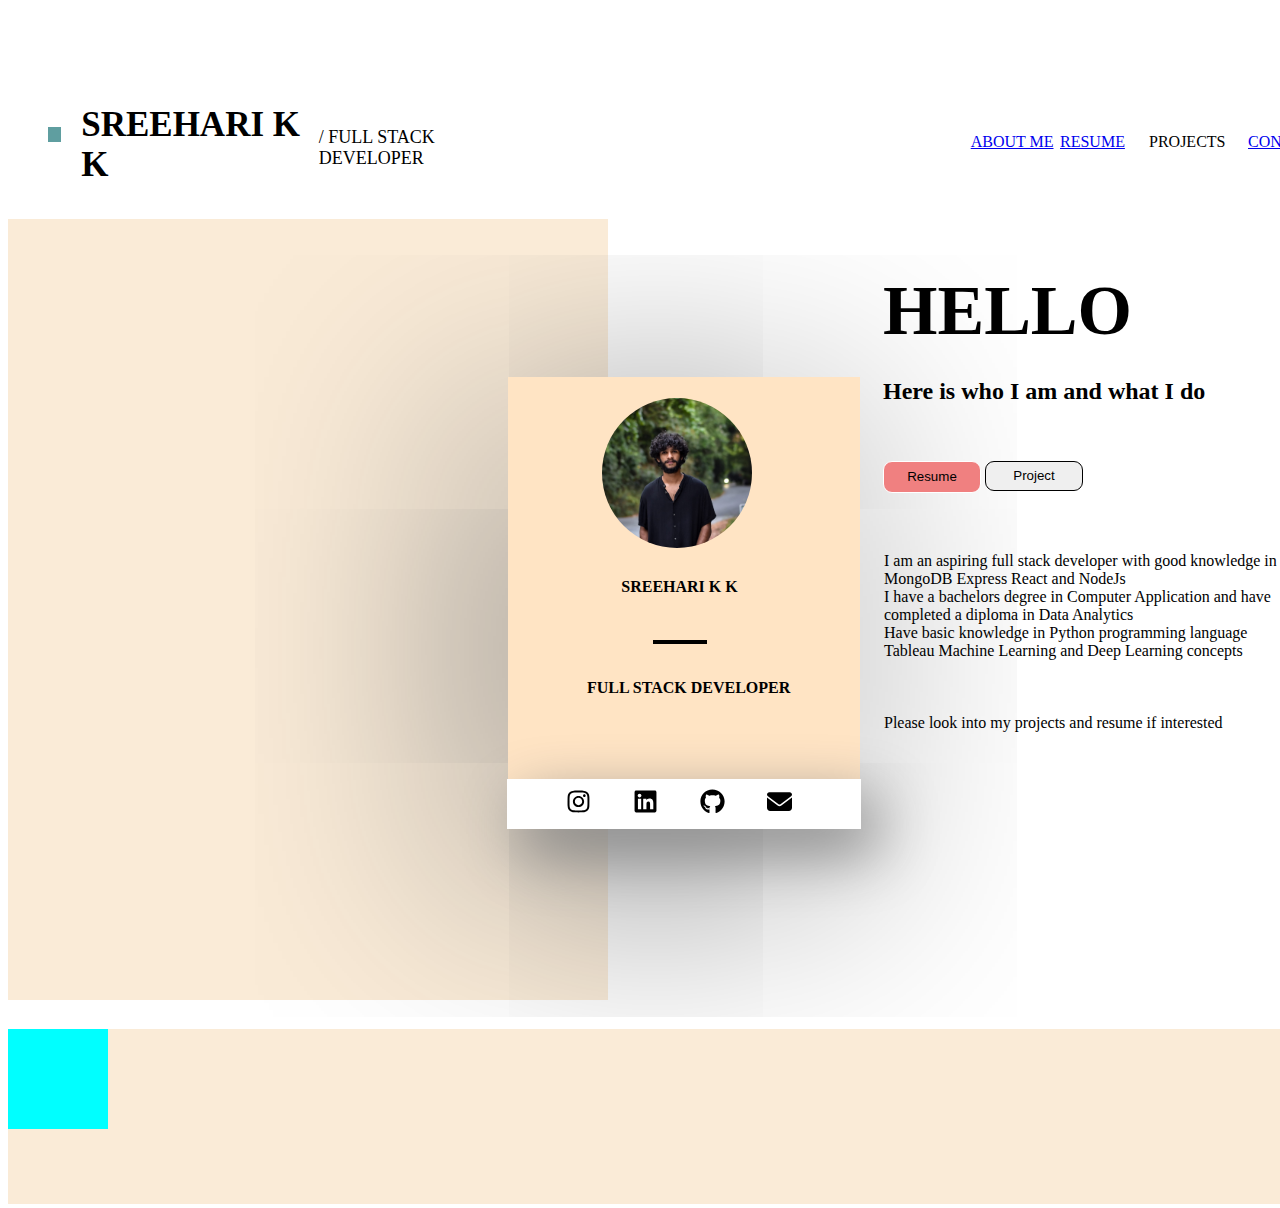
==== index.html @ 44cfec61 "sixth commit" ====
<html>
    <head>
    <link rel="stylesheet" href="./website.css">
    </head>
    <title>My Personal Website</title>
    <body>
        <h1></h1>
    <div class="topone">
        <div class="insidetop1"></div>
        <div class="insidetop2">
            <p><b>SREEHARI K K</b></p>
        </div>
        <div class="dev">/ FULL STACK DEVELOPER</div>
        <div class="abt">
            <p><a href="index.html">ABOUT ME</a></p>
        </div>
        <div class="resu">
            <p><a href="resume.html">RESUME</a></p>
        </div>
        <div class="Projcts">
            <p>PROJECTS</p>
        </div>
        <div class="contcts">
            <p><a href="contact.html">CONTACT</a></p>
        </div>
    </div>
    <div class="maindiv">
        <div class="leftdiv"></div>
            <div class="centerdiv">
                
                <div class="circle1">
                    <img src="WhatsApp Image 2023-06-19 at 3.39.09 PM.jpeg" alt="myself" width="100%" >
                </div>
                <div class="namediv">
                    <p1><b>SREEHARI K K</p1>
                </div>
                <div class="line"></div>
                <div class="title"><b>FULL STACK DEVELOPER</b></div>
                <div class="logos">
                    <div class="instalogo"><a href="https://instagram.com/_troubador?igshid=NGExMmI2YTkyZg==">
                       <img src="instagram.svg" alt="instagram logo" width="25px"  height="25px"></a>
                    </div>
                    <div class="linkdinlogo"><a href="https://www.linkedin.com/in/sreehari-k-k-03b6bb226">
                        <img src="linkedin.svg" alt="linkdin" width="25px" height="25px"></a>
                    </div>
                    <div class="gitlogo"><a href="https://github.com/iamsreehari02">
                        <img src="github.svg" alt="fb" width="25px" height="25px"></a>
                    </div>
                    <div class="emaillogo"><a href="mailto:sh981572@gmail.com">
                        <img src="envelope-solid.svg" alt="fb" width="25px" height="25px"></a>
                    </div>
                </div>
                
            </div>

        <div class="rightdiv">
            <div class="content">
                <h1><b>HELLO</b></h1>
                <div class="con">
                    <h2>Here is who I am and what I do</h2>
                </div>
                    
                        <div class="buttons">
                            <form action="./resume.html">
                                <button class="button1" type="submit">Resume</button>
                            </form>    
                            <button class="button2" type="submit">Project</button>
                        </div>
                    
                </div>
                <div class="about">
                    <p>I am an aspiring full stack developer with good knowledge in MongoDB Express React and NodeJs<br>
                    I have a bachelors degree in Computer Application and have completed a  diploma in Data Analytics<br>
                Have basic knowledge in Python programming language Tableau Machine Learning and Deep Learning concepts<br><br><br><br>
                Please look into my projects and resume if interested</p>
                </div>

            </div>  
    <div class="bottomone">
        <div class="bottomone1">
            
        </div>

    </div>     

        
    </div>
</html>
---- website.css ----
h1{
    font-family:cursive;
    font-size: 70px; 
    text-align:center; 
    
}
.topone{
    position: fixed;
    margin-top:-201px;
    height: 180px;
    width:100%;
    display: flex;
    padding: 20px;
    background-color: white;
}

.insidetop1{
    margin-left: 20px;
    background-color: cadetblue;
    height: 15px;
    width: 15px;
    margin-top: 108px;

    
}.insidetop2{
    height:auto;
    font-family: cursive;
    margin-left: 20px;
    font-size: 35px;
    margin-top: 51px;
}
.dev{
    font-size: 18px;
    margin-left: 13px;
    margin-top: 58px;
    height: 27px;
    width: 229px;
    margin-top: 108px;
   
}
.abt{
    margin-top: 98px;
    height: 59px;
    width: 124px;
    margin-left: 450px;
    
}
.resu{
    margin-top: 98px;
    height: 59px;
    width: 50px;
    margin-left: -20px;
}
.projcts{
    margin-top: 98px;
    height: 59px;
    width: 60px;
    margin-left: 39px;
}
.contcts{
    margin-top: 98px;
    height: 59px;
    width: 60px;
    margin-left: 39px;
}

.myWebsite{
    font-size: 20px;
    font-family: cursive;
 
}
.maindiv{
    height: 1000px;
    width: 1000px;
}
.leftdiv{
    background-color:antiquewhite;
    height: 800px;
    width: 600px;
    border: black;
    margin-top: 200px;
}
.rightdiv{
    height: 800px;
    width: 595px;
    border: black;
    margin-top: -625px;
    float: right;
    margin-right: -450px;
}
.centerdiv{
    box-shadow: -29px 45px 488px grey;
    background-color:bisque;
    height: 450px;
    width: 350px;
    margin-left: 500px;
    margin-top: -623px;
    padding: 1px;

}
.circle{

    height: 100px;
    width:100px;
    margin-top: 20px;
    margin-left: 8px;
    float:right;
    
}
.circle1{
    height: 150px;
    width: 150px;
    margin-top: 20px;
    margin-left: 93px;
    background-color: white;
    border-radius: 77px;
    overflow: hidden;
    

   
}
.namediv{
    height: 100px;
    width: 119px;
    margin-left: 111px;
    margin-top: 30px;
    text-align: center;
    font-family: cursive;
    font-size: medium;
}
.line{
    height: 0px;
    width: 50px;
    border: 2px solid;
    margin-left: 144px;
    margin-top: -38px;
}
.title{
    height: 50px;
    margin-left: 78px;
    margin-top: 35px;
    font-family: cursive;
}
.logos{
    box-shadow: 16px 22px 61px grey;
    margin-left: -2px;
    margin-top: 50px;
    height: 50px;
    width: 101%;
    display: flex;
    background-color: white;
}
.instalogo{
    margin-top: 10px;
    height: 31px;
    width: 35px;
    margin-left:59px;
}
.linkdinlogo{
    margin-top: 10px;
    height: 31px;
    width: 35px;
    margin-left: 32px;
}
    
.gitlogo{
    margin-top: 10px;
    height: 31px;
    width: 35px;
    margin-left: 32px;
}
.emaillogo{
    margin-top: 10px;
    height: 31px;
    width: 35px;
    margin-left: 32px;
}
.content{
    padding:20px;
    height:200px;
    width:200px;

}
.con{
    margin-top: -20px;
    font-family: cursive;
    width: 396px;
    height: 43px;
   
}
.buttons{
    display: flex;
}
.button1{
    border: 1px solid white;
    width: 98px;
    height: 32px;
    background-color: lightcoral;
    margin-top: 40px;
    border-radius: 9px;
}
.button2{
    border:1px solid;
    width: 110px;
    height: 30px;
    margin-top: 40px;
    border-radius: 9px;
    margin-left: 4px;
    
}
.about{
    font-weight: 100;
    font-family: cursive;
    margin-top: 108px;
    height: 216px;
    width: 410px;
    margin-left:21px;
}
.bottomone{
    height: 175px;
    width: 100%;
    position: absolute;
    margin-top: 200px;
    background-color: antiquewhite;
    display:flex;
}
.bottomone1{
    height:100px;
    width:100px;
    background-color: aqua;
}
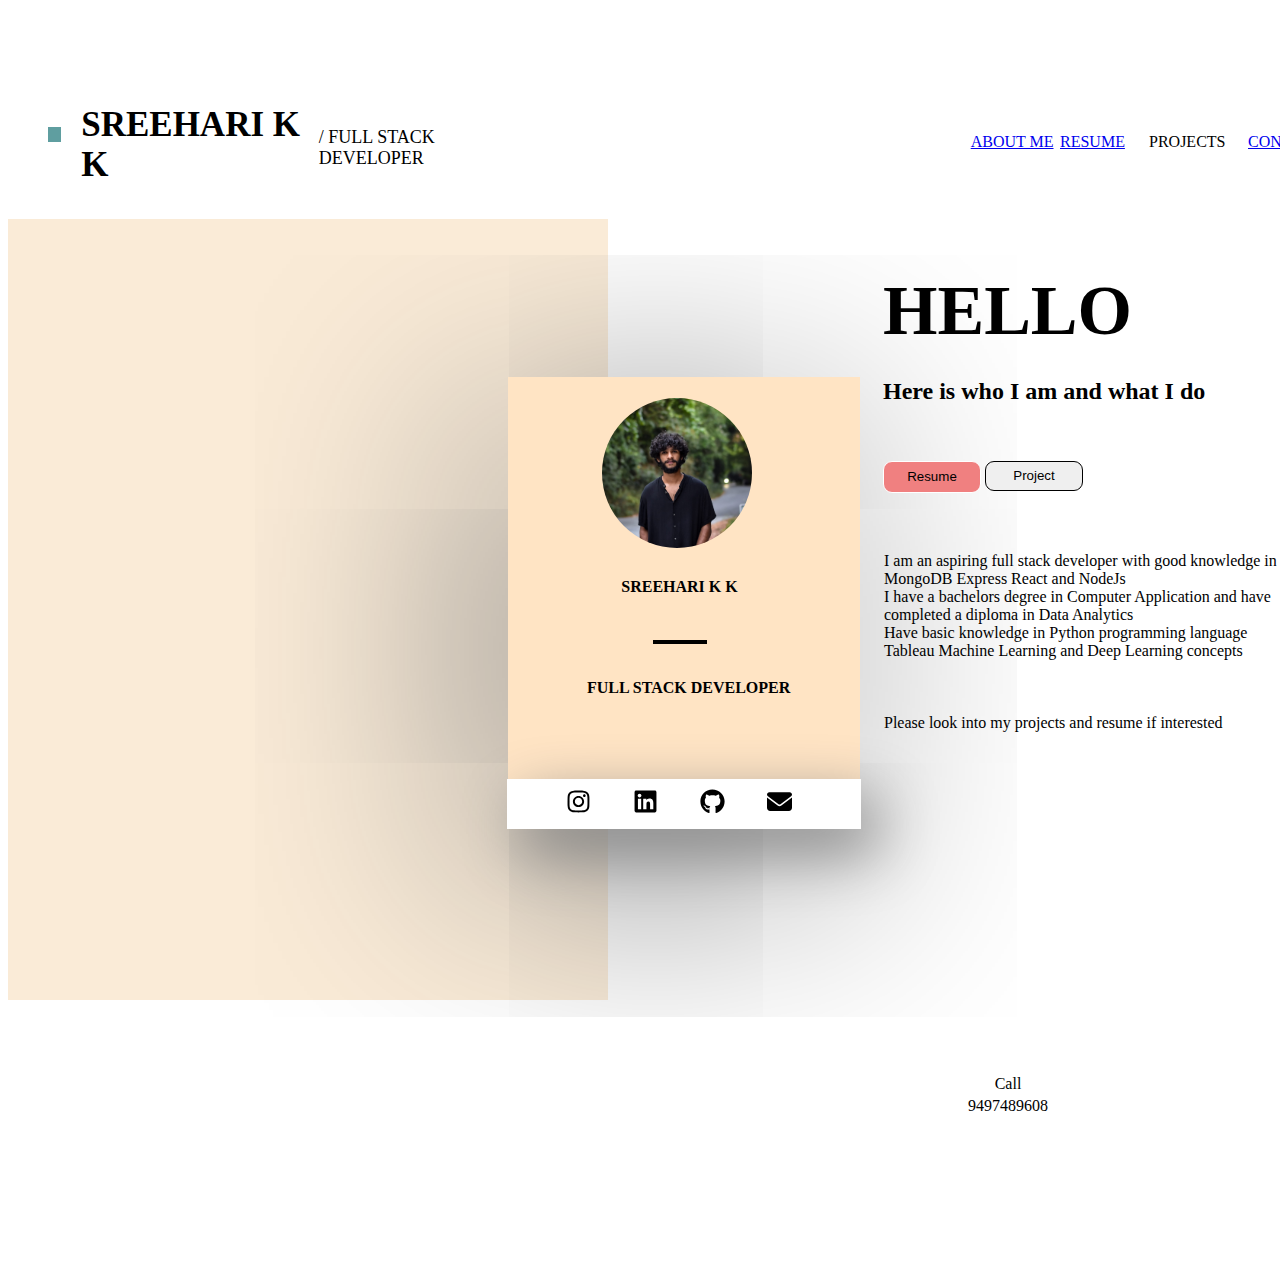
==== commit ed9407ca: "seventh commit" ====
--- a/index.html
+++ b/index.html
@@ -77,8 +77,19 @@
 
             </div>  
     <div class="bottomone">
-        <div class="bottomone1">
-            
+        <div class="call">
+            <p>Call</p>
+            <div class="mob">
+                <p>9497489608</p>
+            </div>
+
+        <div class="writte">
+            <p>Write</p>
+            <div class="maill"><a href="mailto:sh981572@gmail.com"></a>
+                <p>sh981572@gmail.com</p>
+            </div>
+        </div>
+        
         </div>
 
     </div>     
--- a/website.css
+++ b/website.css
@@ -217,15 +217,38 @@
     margin-left:21px;
 }
 .bottomone{
+    font-weight:100;
     height: 175px;
     width: 100%;
     position: absolute;
     margin-top: 200px;
-    background-color: antiquewhite;
     display:flex;
-}
-.bottomone1{
+
+}
+.call{
+    margin-top:30px;
     height:100px;
     width:100px;
-    background-color: aqua;
+    font-family: cursive;
+    margin-left: 950px;
+    text-align: center;
+}
+.mob{
+    height:40px;
+    font-family: cursive;
+    margin-top:-12px;
+}
+.writte{
+    margin-left:20px;
+    margin-top:30px;
+    height:100px;
+    width:100px;
+    font-family: cursive;
+    margin-left: 950px;
+    text-align: center;
+}
+.maill{
+    height:40px;
+    font-family: cursive;
+    margin-top:-12px;
 }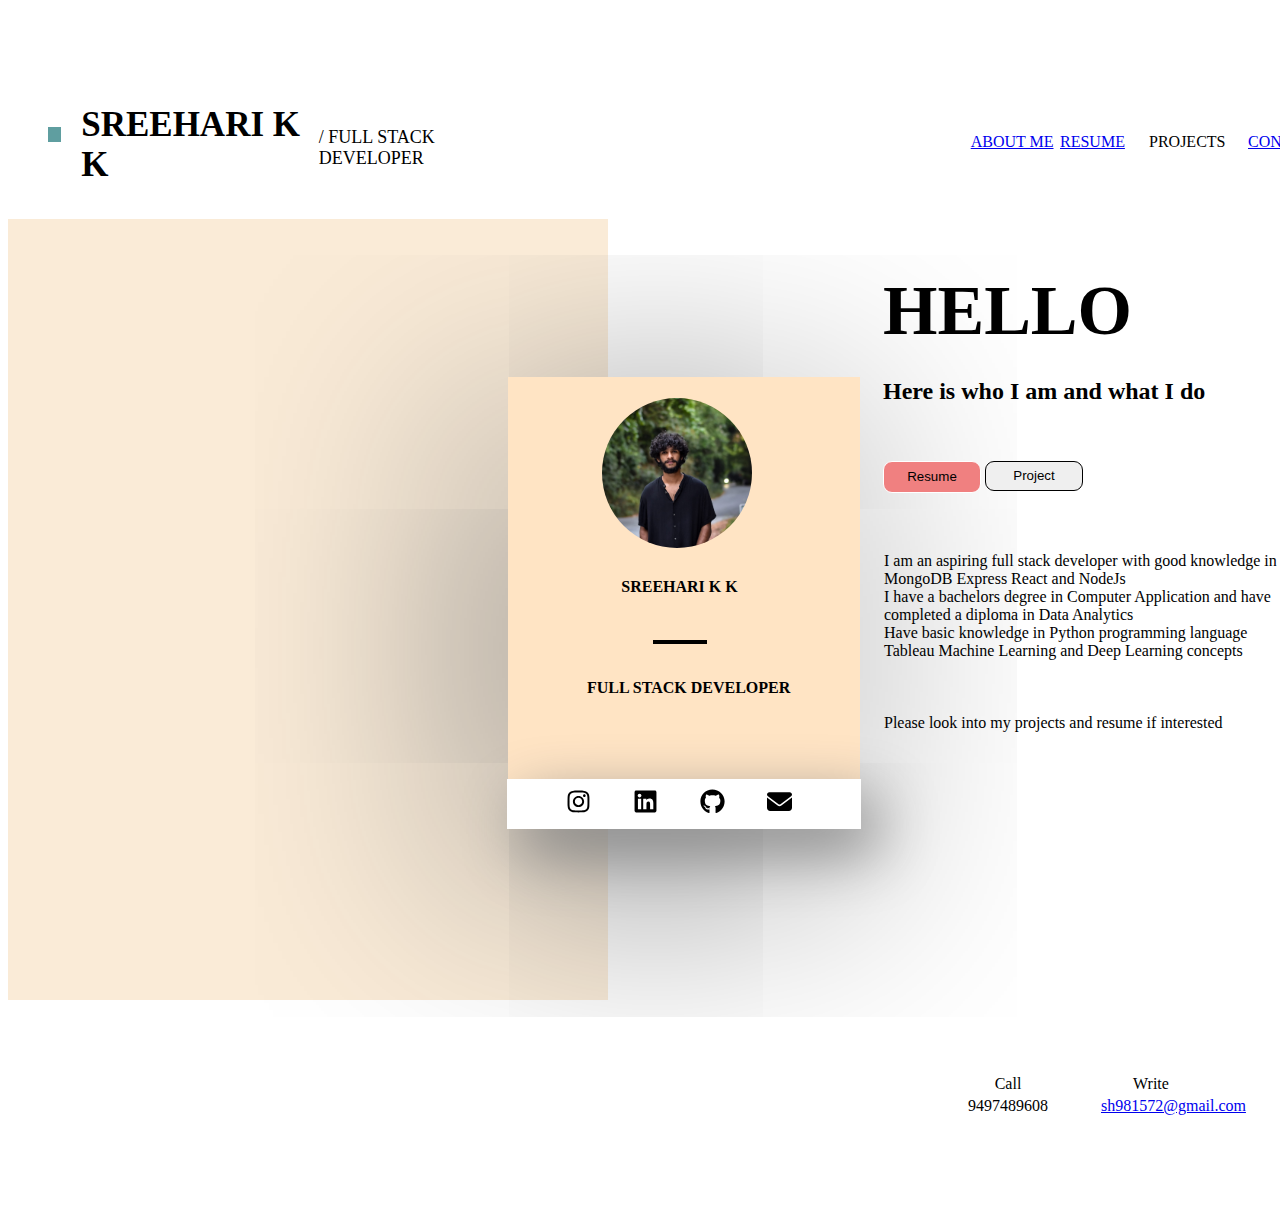
==== commit 73731d1f: "eighth commit" ====
--- a/index.html
+++ b/index.html
@@ -82,15 +82,16 @@
             <div class="mob">
                 <p>9497489608</p>
             </div>
+        </div>
 
         <div class="writte">
             <p>Write</p>
-            <div class="maill"><a href="mailto:sh981572@gmail.com"></a>
-                <p>sh981572@gmail.com</p>
+            <div class="maill"><a href="mailto:sh981572@gmail.com">
+                <p>sh981572@gmail.com</p></a>
             </div>
         </div>
         
-        </div>
+      
 
     </div>     
 
--- a/website.css
+++ b/website.css
@@ -239,16 +239,17 @@
     margin-top:-12px;
 }
 .writte{
-    margin-left:20px;
-    margin-top:30px;
-    height:100px;
-    width:100px;
-    font-family: cursive;
-    margin-left: 950px;
+    
+    margin-top: 30px;
+    height: 100px;
+    width: 100px;
+    font-family: cursive;
+    margin-left: 43px;
     text-align: center;
 }
 .maill{
     height:40px;
     font-family: cursive;
     margin-top:-12px;
+    text-align: center;
 }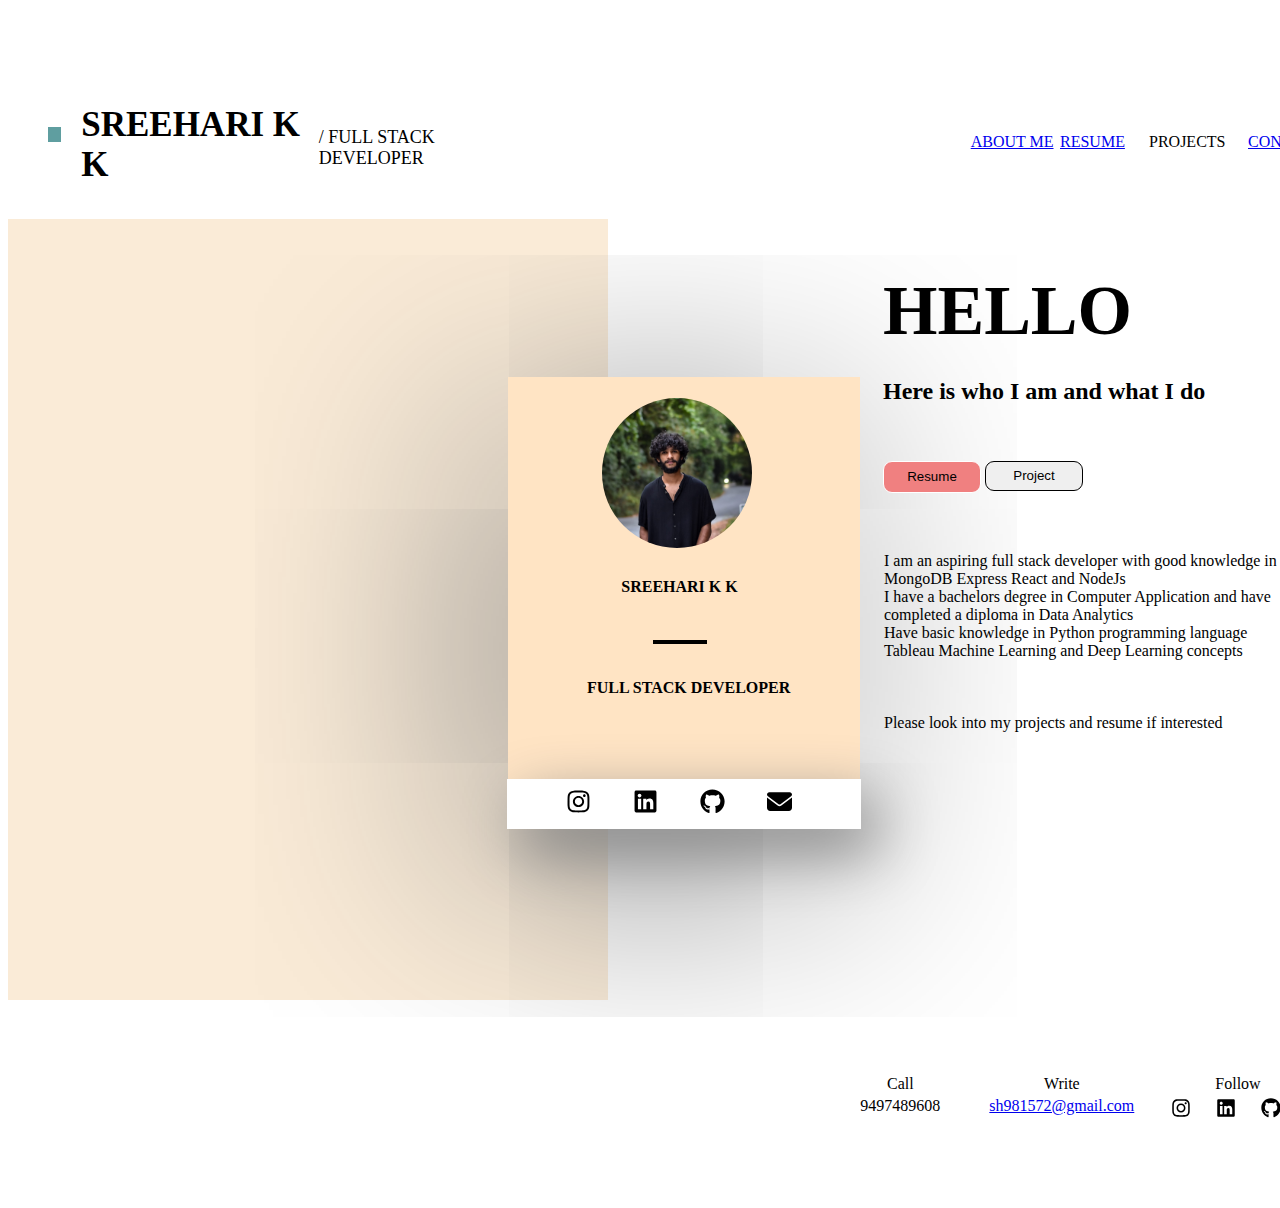
==== commit 8a738613: "added minilogos" ====
--- a/index.html
+++ b/index.html
@@ -90,6 +90,23 @@
                 <p>sh981572@gmail.com</p></a>
             </div>
         </div>
+        <div class="follw">
+            <p>Follow</p>
+            <div class="logos2">
+                <div class="instalogo2"><a href="https://instagram.com/_troubador?igshid=NGExMmI2YTkyZg==">
+                    <img src="instagram.svg" alt="instagram logo2" width="20px"  height="20px"></a>
+                </div>
+                <div class="linkdinlogo2"><a href="https://www.linkedin.com/in/sreehari-k-k-03b6bb226">
+                    <img src="linkedin.svg" alt="linkdin" width="20px" height="20px"></a>
+                </div>
+                <div class="gitlogo2"><a href="https://github.com/iamsreehari02">
+                    <img src="github.svg" alt="fb" width="20px" height="20px"></a>
+                </div>
+                <div class="emaillogo2"><a href="mailto:sh981572@gmail.com">
+                    <img src="envelope-solid.svg" alt="fb" width="25px" height="25px"></a>
+                </div>
+            </div>
+        </div>
         
       
 
--- a/website.css
+++ b/website.css
@@ -230,7 +230,7 @@
     height:100px;
     width:100px;
     font-family: cursive;
-    margin-left: 950px;
+    margin-left: 850px;
     text-align: center;
 }
 .mob{
@@ -242,7 +242,7 @@
     
     margin-top: 30px;
     height: 100px;
-    width: 100px;
+    width: 180px;
     font-family: cursive;
     margin-left: 43px;
     text-align: center;
@@ -252,4 +252,38 @@
     font-family: cursive;
     margin-top:-12px;
     text-align: center;
+}
+.follw{
+    
+    width: 100px;
+    margin-left: 50px;
+    height: 40px;
+    font-family: cursive;
+    margin-top: 30px;
+    text-align: center;
+}
+.logos2{
+    
+    display: flex;
+    height: 36px;
+    width: 200px;
+    margin-left: -17px;
+}
+.instalogo2{
+    margin-top: -11px;
+    height:20px;
+    width:20px;
+
+}
+.linkdinlogo2{
+    margin-left:25px;
+    margin-top: -11px;
+    height:20px;
+    width:20px;
+}
+.gitlogo2{
+    margin-left:25px;
+    margin-top: -11px;
+    height:20px;
+    width:20px;
 }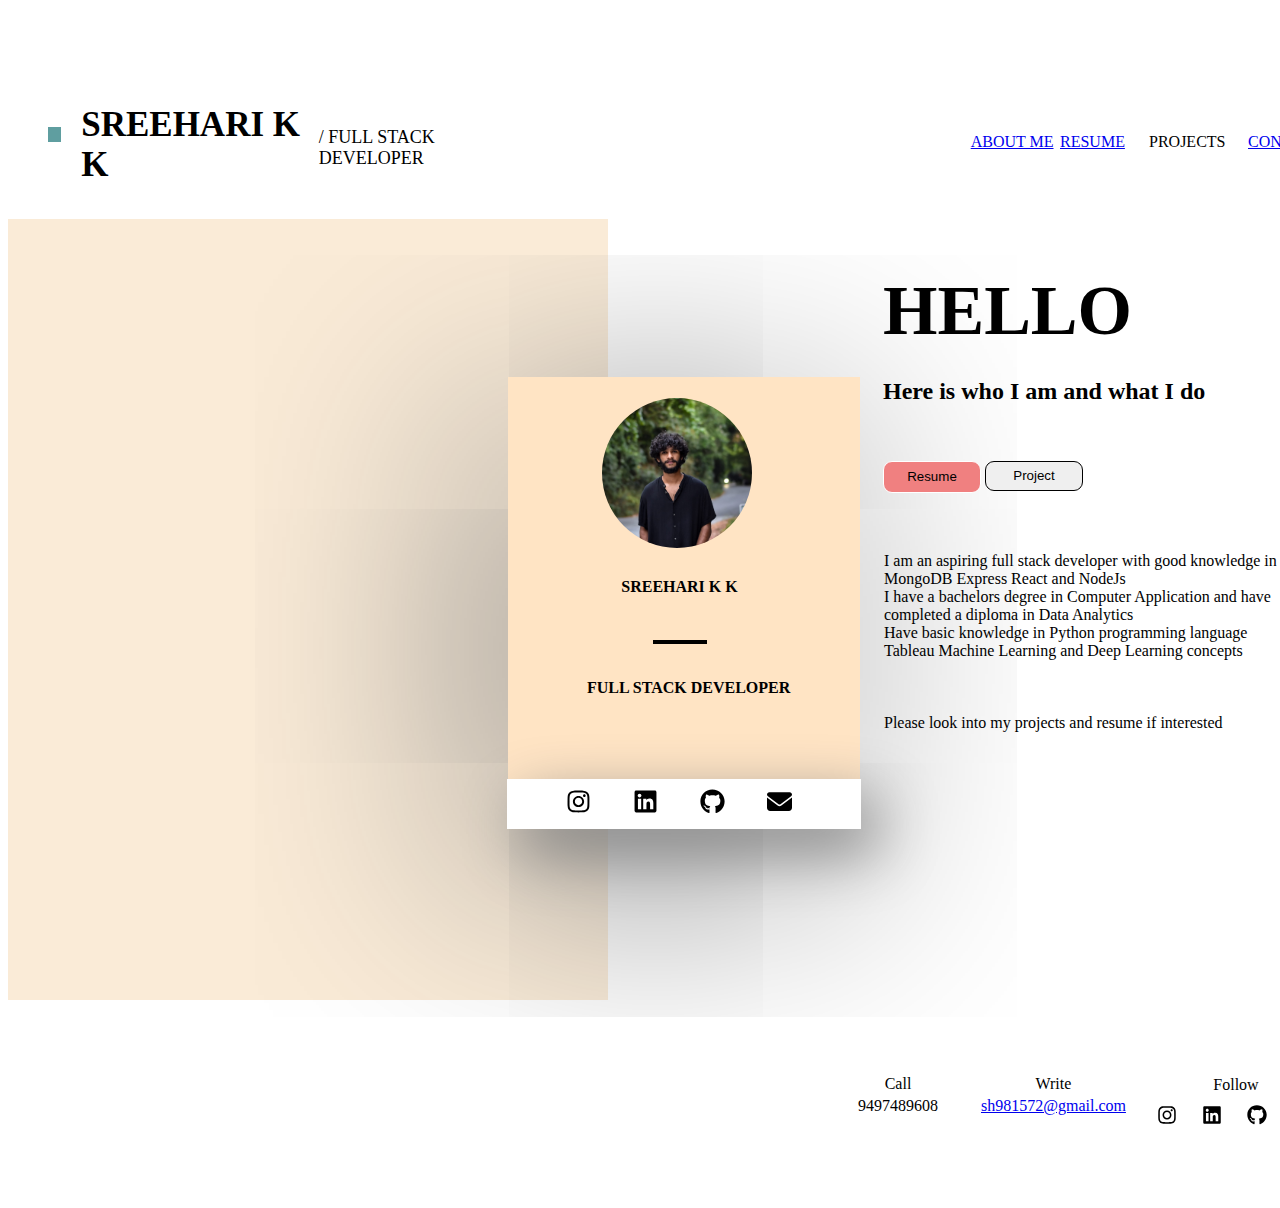
==== commit 82bbad15: "almost completed front page" ====
--- a/index.html
+++ b/index.html
@@ -90,20 +90,23 @@
                 <p>sh981572@gmail.com</p></a>
             </div>
         </div>
-        <div class="follw">
-            <p>Follow</p>
-            <div class="logos2">
-                <div class="instalogo2"><a href="https://instagram.com/_troubador?igshid=NGExMmI2YTkyZg==">
-                    <img src="instagram.svg" alt="instagram logo2" width="20px"  height="20px"></a>
-                </div>
-                <div class="linkdinlogo2"><a href="https://www.linkedin.com/in/sreehari-k-k-03b6bb226">
-                    <img src="linkedin.svg" alt="linkdin" width="20px" height="20px"></a>
-                </div>
-                <div class="gitlogo2"><a href="https://github.com/iamsreehari02">
-                    <img src="github.svg" alt="fb" width="20px" height="20px"></a>
-                </div>
-                <div class="emaillogo2"><a href="mailto:sh981572@gmail.com">
-                    <img src="envelope-solid.svg" alt="fb" width="25px" height="25px"></a>
+        <div class="flwmain">
+            <div class="follw">
+                <p>Follow</p>
+            </div>
+                <div class="logos2">
+                    <div class="instalogo2"><a href="https://instagram.com/_troubador?igshid=NGExMmI2YTkyZg==">
+                        <img src="instagram.svg" alt="instagram logo2" width="20px"  height="20px"></a>
+                    </div>
+                    <div class="linkdinlogo2"><a href="https://www.linkedin.com/in/sreehari-k-k-03b6bb226">
+                        <img src="linkedin.svg" alt="linkdin" width="20px" height="20px"></a>
+                    </div>
+                    <div class="gitlogo2"><a href="https://github.com/iamsreehari02">
+                        <img src="github.svg" alt="fb" width="20px" height="20px"></a>
+                    </div>
+                    <div class="emaillogo2"><a href="mailto:sh981572@gmail.com">
+                        <img src="envelope-solid.svg" alt="fb" width="20px" height="20px"></a>
+                    </div>
                 </div>
             </div>
         </div>
--- a/website.css
+++ b/website.css
@@ -253,21 +253,27 @@
     margin-top:-12px;
     text-align: center;
 }
+.flwmain{
+    margin-left: 10px;
+    margin-top: 17px;
+    height: 105px;
+    width: 198px;
+    font-family: cursive;
+    text-align: center;
+}
 .follw{
     
     width: 100px;
     margin-left: 50px;
     height: 40px;
-    font-family: cursive;
     margin-top: 30px;
-    text-align: center;
 }
 .logos2{
     
     display: flex;
     height: 36px;
     width: 200px;
-    margin-left: -17px;
+    margin-left: 21px;
 }
 .instalogo2{
     margin-top: -11px;
@@ -286,4 +292,10 @@
     margin-top: -11px;
     height:20px;
     width:20px;
+}
+.emaillogo2{
+    margin-left:25px;
+    margin-top: -11px;
+    height:20px;
+    width:20px;
 }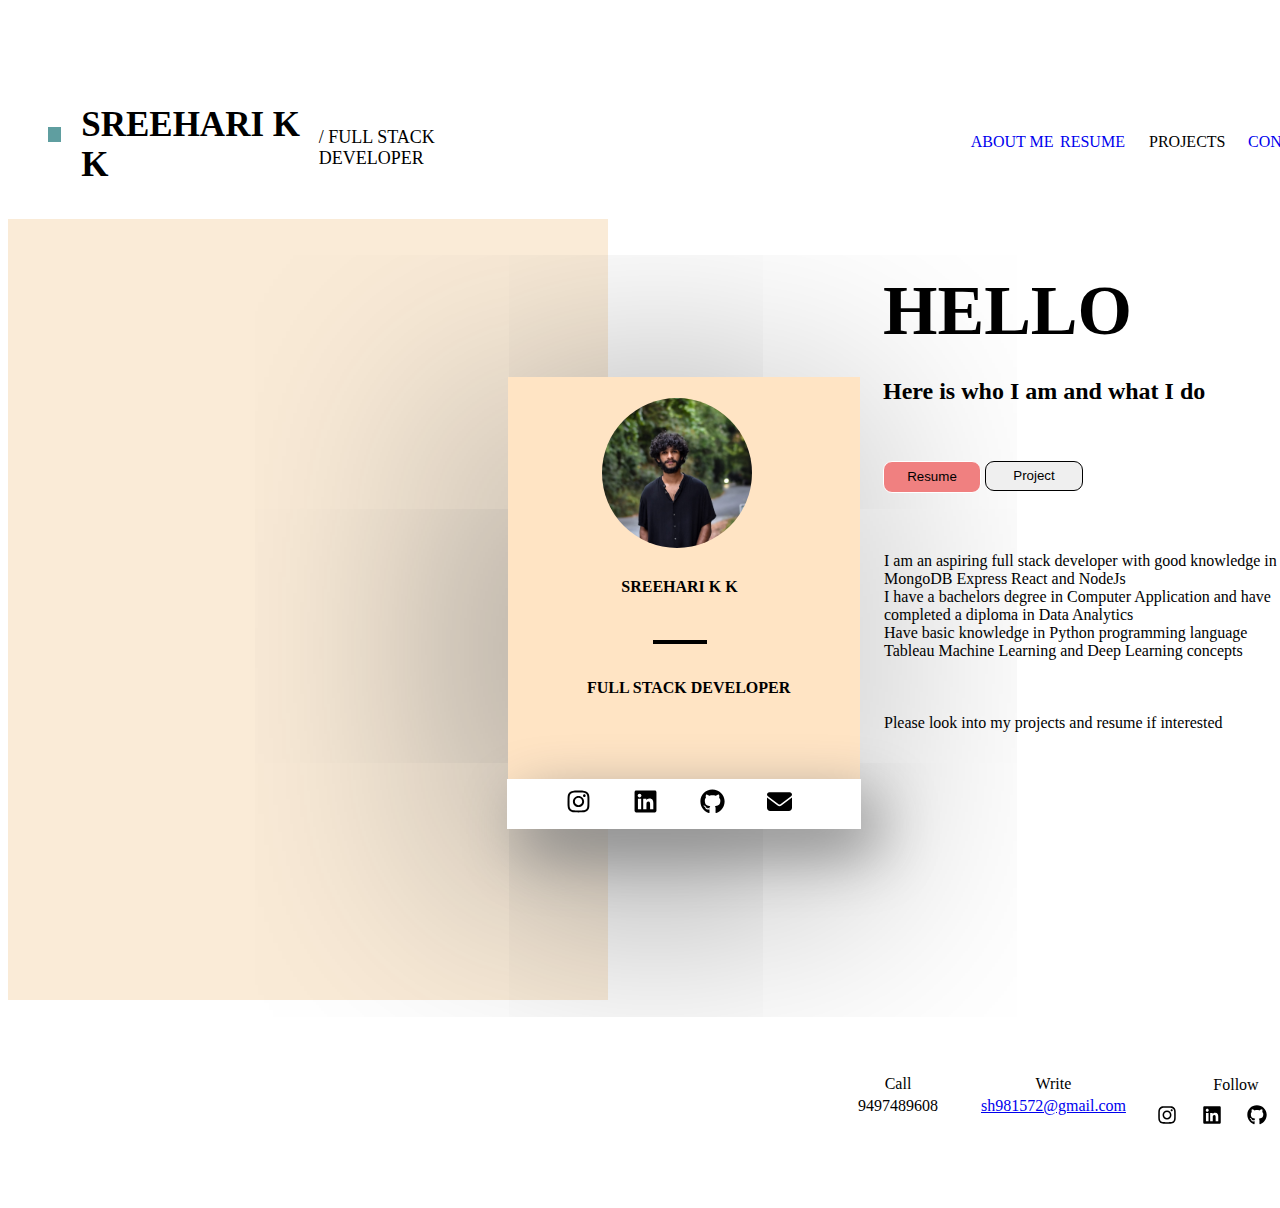
==== commit 41ad36b0: "till now" ====
--- a/index.html
+++ b/index.html
@@ -12,16 +12,16 @@
         </div>
         <div class="dev">/ FULL STACK DEVELOPER</div>
         <div class="abt">
-            <p><a href="index.html">ABOUT ME</a></p>
+            <p><a style="text-decoration:none" href="index.html">ABOUT ME</a></p>
         </div>
         <div class="resu">
-            <p><a href="resume.html">RESUME</a></p>
+            <p><a style="text-decoration:none" href="resume.html">RESUME</a></p>
         </div>
         <div class="Projcts">
             <p>PROJECTS</p>
         </div>
         <div class="contcts">
-            <p><a href="contact.html">CONTACT</a></p>
+            <p><a style="text-decoration:none" href="contact.html">CONTACT</a></p>
         </div>
     </div>
     <div class="maindiv">
@@ -104,7 +104,7 @@
                     <div class="gitlogo2"><a href="https://github.com/iamsreehari02">
                         <img src="github.svg" alt="fb" width="20px" height="20px"></a>
                     </div>
-                    <div class="emaillogo2"><a href="mailto:sh981572@gmail.com">
+                    <div class="emaillogo2"><a style="text-decoration:none" href="mailto:sh981572@gmail.com">
                         <img src="envelope-solid.svg" alt="fb" width="20px" height="20px"></a>
                     </div>
                 </div>
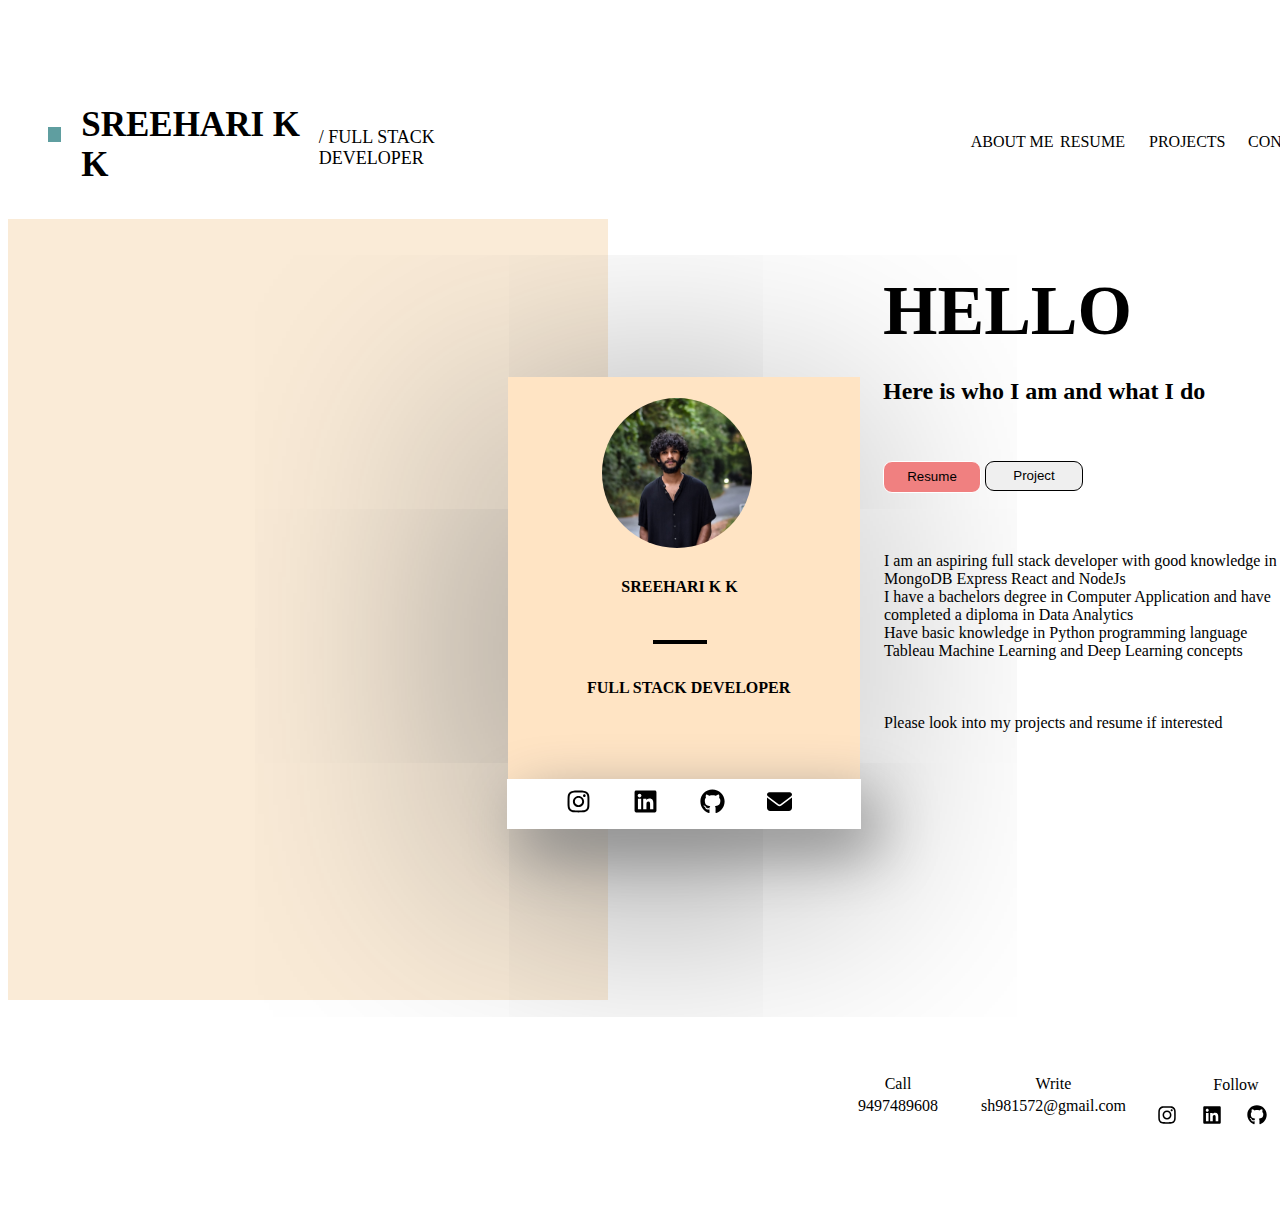
==== commit fe4f3ae4: "till now" ====
--- a/index.html
+++ b/index.html
@@ -12,16 +12,16 @@
         </div>
         <div class="dev">/ FULL STACK DEVELOPER</div>
         <div class="abt">
-            <p><a style="text-decoration:none" href="index.html">ABOUT ME</a></p>
+            <p><a href="index.html">ABOUT ME</a></p>
         </div>
         <div class="resu">
-            <p><a style="text-decoration:none" href="resume.html">RESUME</a></p>
+            <p><a href="resume.html">RESUME</a></p>
         </div>
         <div class="Projcts">
             <p>PROJECTS</p>
         </div>
         <div class="contcts">
-            <p><a style="text-decoration:none" href="contact.html">CONTACT</a></p>
+            <p><a href="contact.html">CONTACT</a></p>
         </div>
     </div>
     <div class="maindiv">
--- a/website.css
+++ b/website.css
@@ -5,6 +5,7 @@
     
 }
 .topone{
+    
     position: fixed;
     margin-top:-201px;
     height: 180px;
@@ -39,6 +40,8 @@
    
 }
 .abt{
+    color:black;
+    background-color: transparent;
     margin-top: 98px;
     height: 59px;
     width: 124px;
@@ -139,7 +142,7 @@
     height: 50px;
     margin-left: 78px;
     margin-top: 35px;
-    font-family: cursive;
+    font-family: ;
 }
 .logos{
     box-shadow: 16px 22px 61px grey;
@@ -298,4 +301,8 @@
     margin-top: -11px;
     height:20px;
     width:20px;
+}
+a{
+    color:black;
+    text-decoration: none;
 }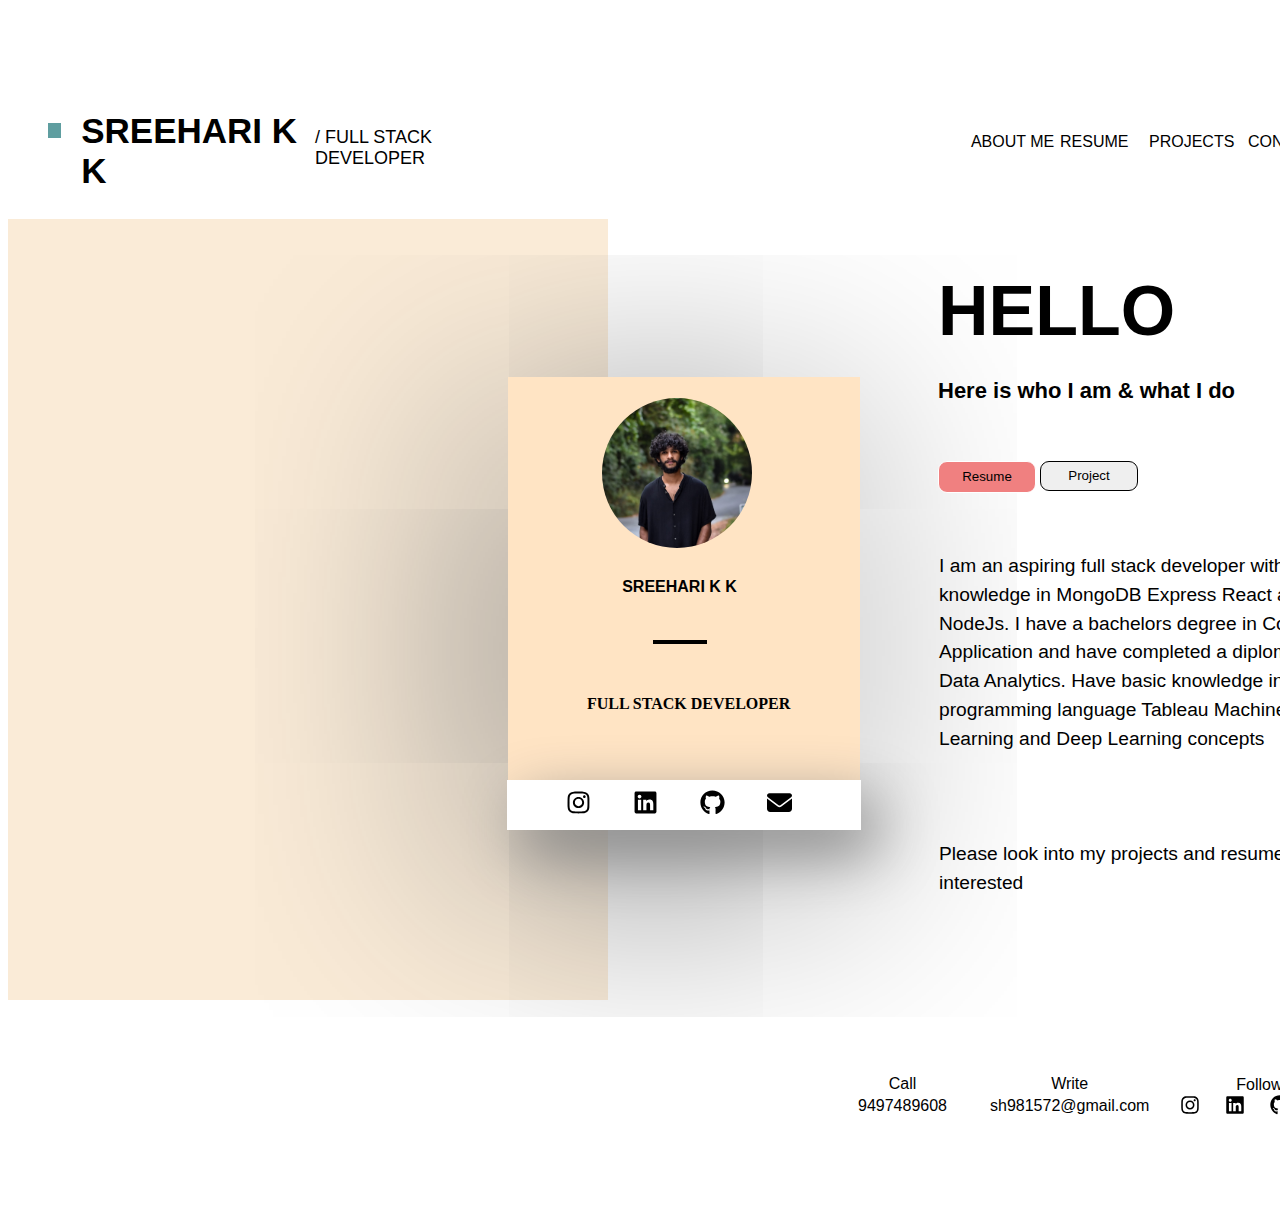
==== commit e38aecda: "till now" ====
--- a/index.html
+++ b/index.html
@@ -35,7 +35,9 @@
                     <p1><b>SREEHARI K K</p1>
                 </div>
                 <div class="line"></div>
-                <div class="title"><b>FULL STACK DEVELOPER</b></div>
+                <div class="title">
+                    <p>FULL STACK DEVELOPER</p>
+                </div>
                 <div class="logos">
                     <div class="instalogo"><a href="https://instagram.com/_troubador?igshid=NGExMmI2YTkyZg==">
                        <img src="instagram.svg" alt="instagram logo" width="25px"  height="25px"></a>
@@ -57,7 +59,7 @@
             <div class="content">
                 <h1><b>HELLO</b></h1>
                 <div class="con">
-                    <h2>Here is who I am and what I do</h2>
+                    <p>Here is who I am & what I do</p>
                 </div>
                     
                         <div class="buttons">
@@ -69,8 +71,8 @@
                     
                 </div>
                 <div class="about">
-                    <p>I am an aspiring full stack developer with good knowledge in MongoDB Express React and NodeJs<br>
-                    I have a bachelors degree in Computer Application and have completed a  diploma in Data Analytics<br>
+                    <p>I am an aspiring full stack developer with basic knowledge in MongoDB Express React and NodeJs. 
+                    I have a bachelors degree in Computer Application and have completed a  diploma in Data Analytics. 
                 Have basic knowledge in Python programming language Tableau Machine Learning and Deep Learning concepts<br><br><br><br>
                 Please look into my projects and resume if interested</p>
                 </div>
--- a/website.css
+++ b/website.css
@@ -1,11 +1,11 @@
 h1{
-    font-family:cursive;
+    font-family: 'Lucida Sans', 'Lucida Sans Regular', 'Lucida Grande', 'Lucida Sans Unicode', Geneva, Verdana, sans-serif;
     font-size: 70px; 
     text-align:center; 
     
 }
 .topone{
-    
+    font-family: Madefor,Helvetica;
     position: fixed;
     margin-top:-201px;
     height: 180px;
@@ -20,22 +20,22 @@
     background-color: cadetblue;
     height: 15px;
     width: 15px;
-    margin-top: 108px;
+    margin-top: 104px;
 
     
 }.insidetop2{
     height:auto;
-    font-family: cursive;
+    font-family: Madefor,Helvetica;
     margin-left: 20px;
     font-size: 35px;
-    margin-top: 51px;
+    margin-top: 57px;
 }
 .dev{
     font-size: 18px;
     margin-left: 13px;
     margin-top: 58px;
     height: 27px;
-    width: 229px;
+    width: 234px;
     margin-top: 108px;
    
 }
@@ -69,7 +69,7 @@
 
 .myWebsite{
     font-size: 20px;
-    font-family: cursive;
+    font-family: Madefor,Helvetica;
  
 }
 .maindiv{
@@ -84,12 +84,13 @@
     margin-top: 200px;
 }
 .rightdiv{
+    font-size: larger;
     height: 800px;
-    width: 595px;
+    width: 550px;
     border: black;
     margin-top: -625px;
     float: right;
-    margin-right: -450px;
+    margin-right: -460px;
 }
 .centerdiv{
     box-shadow: -29px 45px 488px grey;
@@ -128,7 +129,7 @@
     margin-left: 111px;
     margin-top: 30px;
     text-align: center;
-    font-family: cursive;
+    font-family: Madefor,Helvetica;
     font-size: medium;
 }
 .line{
@@ -139,10 +140,10 @@
     margin-top: -38px;
 }
 .title{
-    height: 50px;
+    height: 35px;
     margin-left: 78px;
-    margin-top: 35px;
-    font-family: ;
+    margin-top: 51px;
+    
 }
 .logos{
     box-shadow: 16px 22px 61px grey;
@@ -185,8 +186,9 @@
 
 }
 .con{
+    font-size:22;
     margin-top: -20px;
-    font-family: cursive;
+    font-family:'Lucida Sans', 'Lucida Sans Regular', 'Lucida Grande', 'Lucida Sans Unicode', Geneva, Verdana, sans-serif;
     width: 396px;
     height: 43px;
    
@@ -212,14 +214,16 @@
     
 }
 .about{
+    line-height: 1.5;
     font-weight: 100;
-    font-family: cursive;
+    font-family: Madefor,Helvetica;
     margin-top: 108px;
     height: 216px;
     width: 410px;
     margin-left:21px;
 }
 .bottomone{
+    font-family: Madefor,Helvetica;
     font-weight:100;
     height: 175px;
     width: 100%;
@@ -232,13 +236,11 @@
     margin-top:30px;
     height:100px;
     width:100px;
-    font-family: cursive;
     margin-left: 850px;
     text-align: center;
 }
 .mob{
     height:40px;
-    font-family: cursive;
     margin-top:-12px;
 }
 .writte{
@@ -246,13 +248,11 @@
     margin-top: 30px;
     height: 100px;
     width: 180px;
-    font-family: cursive;
     margin-left: 43px;
     text-align: center;
 }
 .maill{
     height:40px;
-    font-family: cursive;
     margin-top:-12px;
     text-align: center;
 }
@@ -261,7 +261,6 @@
     margin-top: 17px;
     height: 105px;
     width: 198px;
-    font-family: cursive;
     text-align: center;
 }
 .follw{
@@ -273,6 +272,7 @@
 }
 .logos2{
     
+    margin-top: -10px;
     display: flex;
     height: 36px;
     width: 200px;
